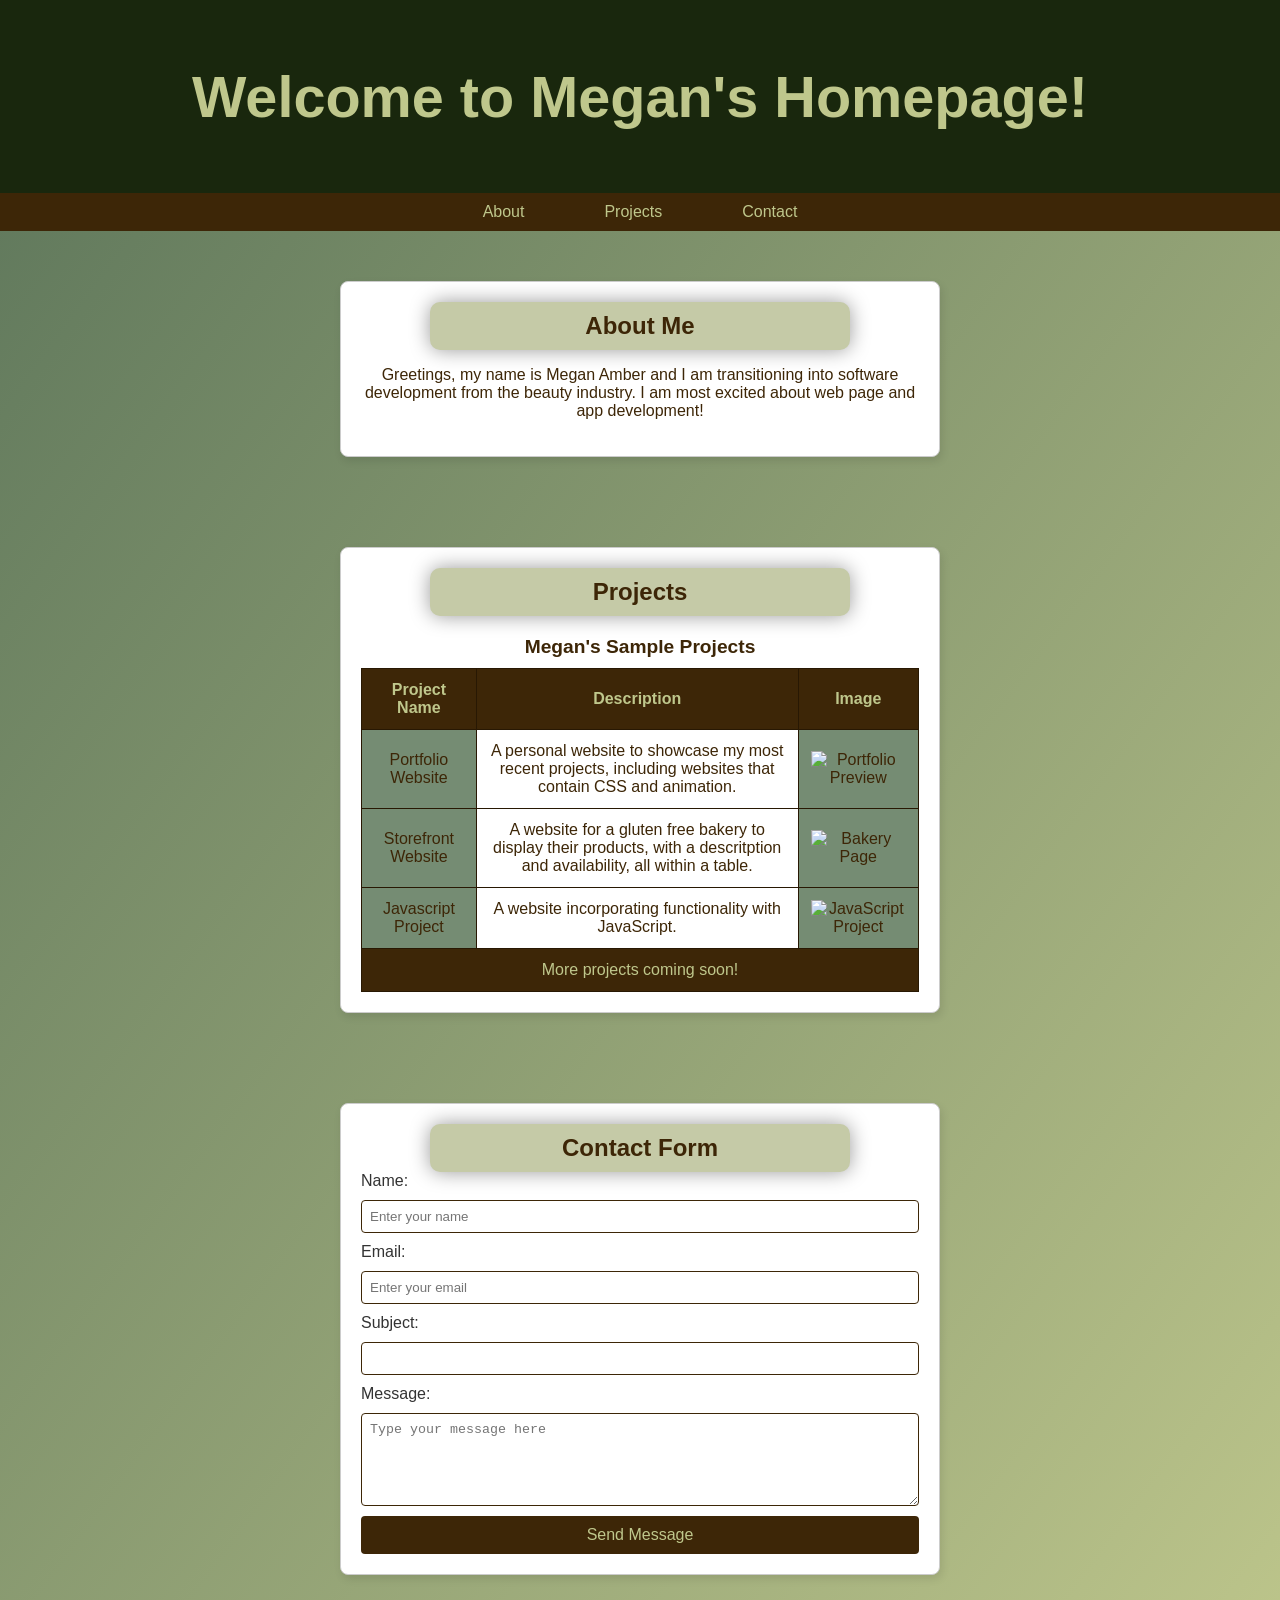
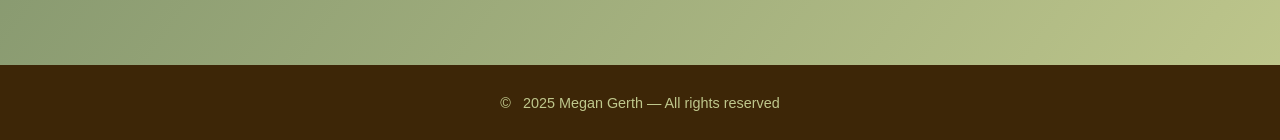
==== index.html @ 12c69ab2 "Add files via upload" ====
<!DOCTYPE html>
<html lang="en">
<head>
<meta charset="UTF-8" />
<meta name="description" content="Welcome to my personal homepage! You can learn more about me and view my projects all in one place. Feel free to reach out with any questions!" />
<meta name="keywords" content="portfolio, projects, contact, homepage, HTML examples" /> 
<meta name="author" content="Megan Amber Gerth" />
<meta name="viewport" content ="width=device-width, initial-scale=1.0" /> 

<link rel="stylesheet" href="project.css" />

<title>My Homepage</title>
</head>

<body>

<!-- Header section -->
<header>
<h1 id="welcomeMsg">Welcome to Megan's Homepage! </h1>
</header>

<!--Navigational Menu -->
<nav>
<ul class="nav-flex">
<li><a href="indexAbout.html">About</a></li>
<li><a href="indexProjects.html">Projects</a></li>
<li><a href="indexContact.html">Contact</a></li>
</ul>
</nav>

<!-- The Main Content -->
<main class="main-flex">
<section id="about">
<h2>About Me</h2>
<p>Greetings, my name is Megan Amber and I am transitioning into software development from the beauty industry. I am most excited about web page and app development!</p>
</section>

<section id="projects">
<h2>Projects</h2>

<table> 
    <caption>Megan's Sample Projects</caption>
    <colgroup>
        <col style="background-color: #758c73;" />
        <col>
        <col style="background-color: #758c73;" />
    </colgroup>
    <thead>
        <tr>
            <th>Project Name</th>
            <th>Description</th>
            <th>Image</th>
        </tr>
    </thead>
    <tbody>
        <tr>
            <td>Portfolio Website</td>
            <td>A personal website to showcase my most recent projects, including websites that contain CSS and animation. </td>
            <td><img src="C:\Users\Megan\OneDrive - ECPI University\SDC260\ProjectPage.png " alt="Portfolio Preview" height="100px" width="200px"></td>
        </tr>
        <tr>
            <td>Storefront Website</td>
            <td>A website for a gluten free bakery to display their products, with a descritption and availability, all within a table.</td>
            <td><img src="C:\Users\Megan\OneDrive - ECPI University\SDC260\StorePage.png" alt="Bakery Page" height="100px" width="200px"></td>
        </tr>
        <tr>
            <td>Javascript Project</td>
            <td>A website incorporating functionality with JavaScript.</td>
            <td><img src="#" alt="JavaScript Project" height="100px" width="200px"></td>
        </tr>
    </tbody>
    <tfoot>
        <tr>
            <td colspan="3">More projects coming soon!</td>
        </tr>
    </tfoot>
</table>
</section>

<section id="contact">
<h2>Contact Form</h2>
<form class="form-flex">
    <label for="name">Name:</label>
    <input type="text" id="name" name="name" required placeholder="Enter your name" />
    <label for="email">Email:</label> 
    <input type="email" id="email" name="email" required placeholder="Enter your email" />
    <label for="subject">Subject:</label>
    <input type="text" id="subject" name="subject" />
    <label for="message">Message:</label>
    <textarea id="message" name="message" rows="5" placeholder="Type your message here"></textarea>
    <input type="submit" value="Send Message" />
</form>
</section>

</main>

<!-- Footer section -->
<footer>
<p >&copy; &nbsp; 2025 Megan Gerth &mdash; All rights reserved </p>
</footer>

</body>
<!-- JavaScript script element for a personalized welcome message  -->
<script>
    //Use prompt function to ask user for their name and display a personalized welcome message
    let userName = prompt("Please enter your name:");
    if (userName) {
        document.getElementById("welcomeMsg").textContent = `Welcome to Megan's Homepage, ${userName}!`;
    }
</script>
</html>
---- project.css ----
/* Background and Font*/
body {
    background: linear-gradient(to bottom right, #5c755a, #bfc78c);
    font-family: arial, helvetica, sans-serif;
    margin: 0;
    padding: 0;
    color: #333333;
}

/* Header Styling */
header {
    text-align: center;
    font-size: 1.8em;
    font-weight: bold;
    padding: 25px;
    background-color: #19270d;
    color: #bfc78c;
}
/* Navigation Bar */
.nav-flex {
    list-style: none; /* Remove bullet points */
    padding: 0; 
    margin: 0;
    display: flex; /* Use flexbox for layout */
    justify-content: center; /* Center the items */
    background-color: #3d2607; /* Background color for the nav */
    gap: 20px; /* Space between items */
}
.nav-flex li a {
    text-decoration: none; /* Remove underline */
    color: #bfc78c; /* Text color */
    padding: 10px 15px; /* Padding for clickable area */
    transition: background-color 0.3s ease; /* Smooth transition for hover effect */
}
.nav-flex li a:hover {
    background-color: #bfc78c; /* Change background on hover */
    color: #3d2607; /* Ensure text remains readable */
}
nav ul{
    list-style-type: none; /* Remove bullet points */
    padding: 0;
    margin: 0;
    display: flex;
    justify-content: center;
    background-color: #3d2607;
}
nav ul li {
    margin: 0 15px; /* Space between items */
}

nav ul li a {
    text-decoration: none; /* Remove underline */
    color: #bfc78c; /* Text color */
    padding: 10px 15px; /* Padding for clickable area */
    transition: background-color 0.3s ease; /* Smooth transition for hover effect */
    display: block; /* Make the link fill the li */
}
nav ul li a:hover {
    background-color: #bfc78c;
    color: #3d2607; /* Ensure text remains readable */
}

/* Main Sections */
.main-flex {
    display: flex;
    flex-direction: column; /* Stack sections vertically */
    align-items: center; /* Center sections horizontally */
    padding: 20px;
    gap: 30px; /* Space between sections */
}

main section {
    padding: 20px;
    width: 45%;
    min-width: 500px; /* Ensure sections are not too narrow */
    max-width: 800px;
    margin: 30px auto;
    background-color: white;
    border: 1px solid #cccccc;
    border-radius: 8px;
    box-shadow: 2px 4px 8px rgba(0, 0, 0, 0.1);
    transition: transform 0.3s ease;
}
main section:hover {
    transform: scale(1.02); /* Slightly enlarge on hover */
}
main section h2 {
    max-width: 400px;
    margin: 0 auto;
    padding: 10px;
    font-size: 1.5em;
    color: #3d2607;
    text-align: center;
    background-color: #c5caa7;
    border-radius: 10px;
    box-shadow: 0px 0px 20px rgba(0, 0, 0, 0.4);
}
main section p {
    text-align: center;
    color: #3d2607;
}
caption {
    font-size: 1.2em;
    font-weight: bold;
    color: #3d2607;
    margin-bottom: 10px;
}
/* Table Styling */
table {
    width: 100%;
    border-collapse: collapse;
    margin-top: 20px;
}
th, td {
    border: 1px solid #281803;
    padding: 12px;
    text-align: center;;
}
tbody td {
    color: #3d2607;
}
thead, tfoot {
    background-color: #3d2607;
    color: #bfc78c;
}

/* Contact Form Styling */
.form-flex {
    display: flex;
    flex-direction: column; 
    gap: 10px;
}
input[type="text"],
input[type="email"],
textarea {
    padding: 8px;
    border: 1px solid #3d2607;
    border-radius: 4px;
    transition: border-color 0.3s ease;
}
input:focus,
textarea:focus {
    border-color: #bfc78c; /* Change border color on focus */
}
input[type="submit"] {
    background-color: #3d2607;
    color: #bfc78c;
    border: none;
    padding: 10px 15px;
    border-radius: 4px;
    cursor: pointer;
    font-size: 1em;
    transition: background-color 0.3s ease;
}
input[type="submit"]:hover {
    background-color: #bfc78c; /* Change background on hover */
    color: #3d2607; /* Ensure text remains readable */
}

/* Footer Styling */
footer {
    text-align: center;
    font-size: 0.9em;
    padding: 15px;
    background-color: #3d2607;
    color: #bfc78c;
    margin-top: 40px;
}

/* Responsive Design */
@media screen and (max-width: 600px) {
    .main-flex {
        flex-direction: column; /* Stack sections vertically on small screens */
        align-items: center; /* Center sections horizontally */
    }
}
@media screen and (max-width: 1024px) and (min-width: 601px) {
    .main-flex {
        flex-direction: column;
    }
}
@media screen and (min-width: 1025px) {
    .main-flex {
        flex-direction: column; /* Arrange sections side by side on larger screens */
        flex-wrap: wrap; /* Allow wrapping to next line if space is limited */
        justify-content: center;
    }
}
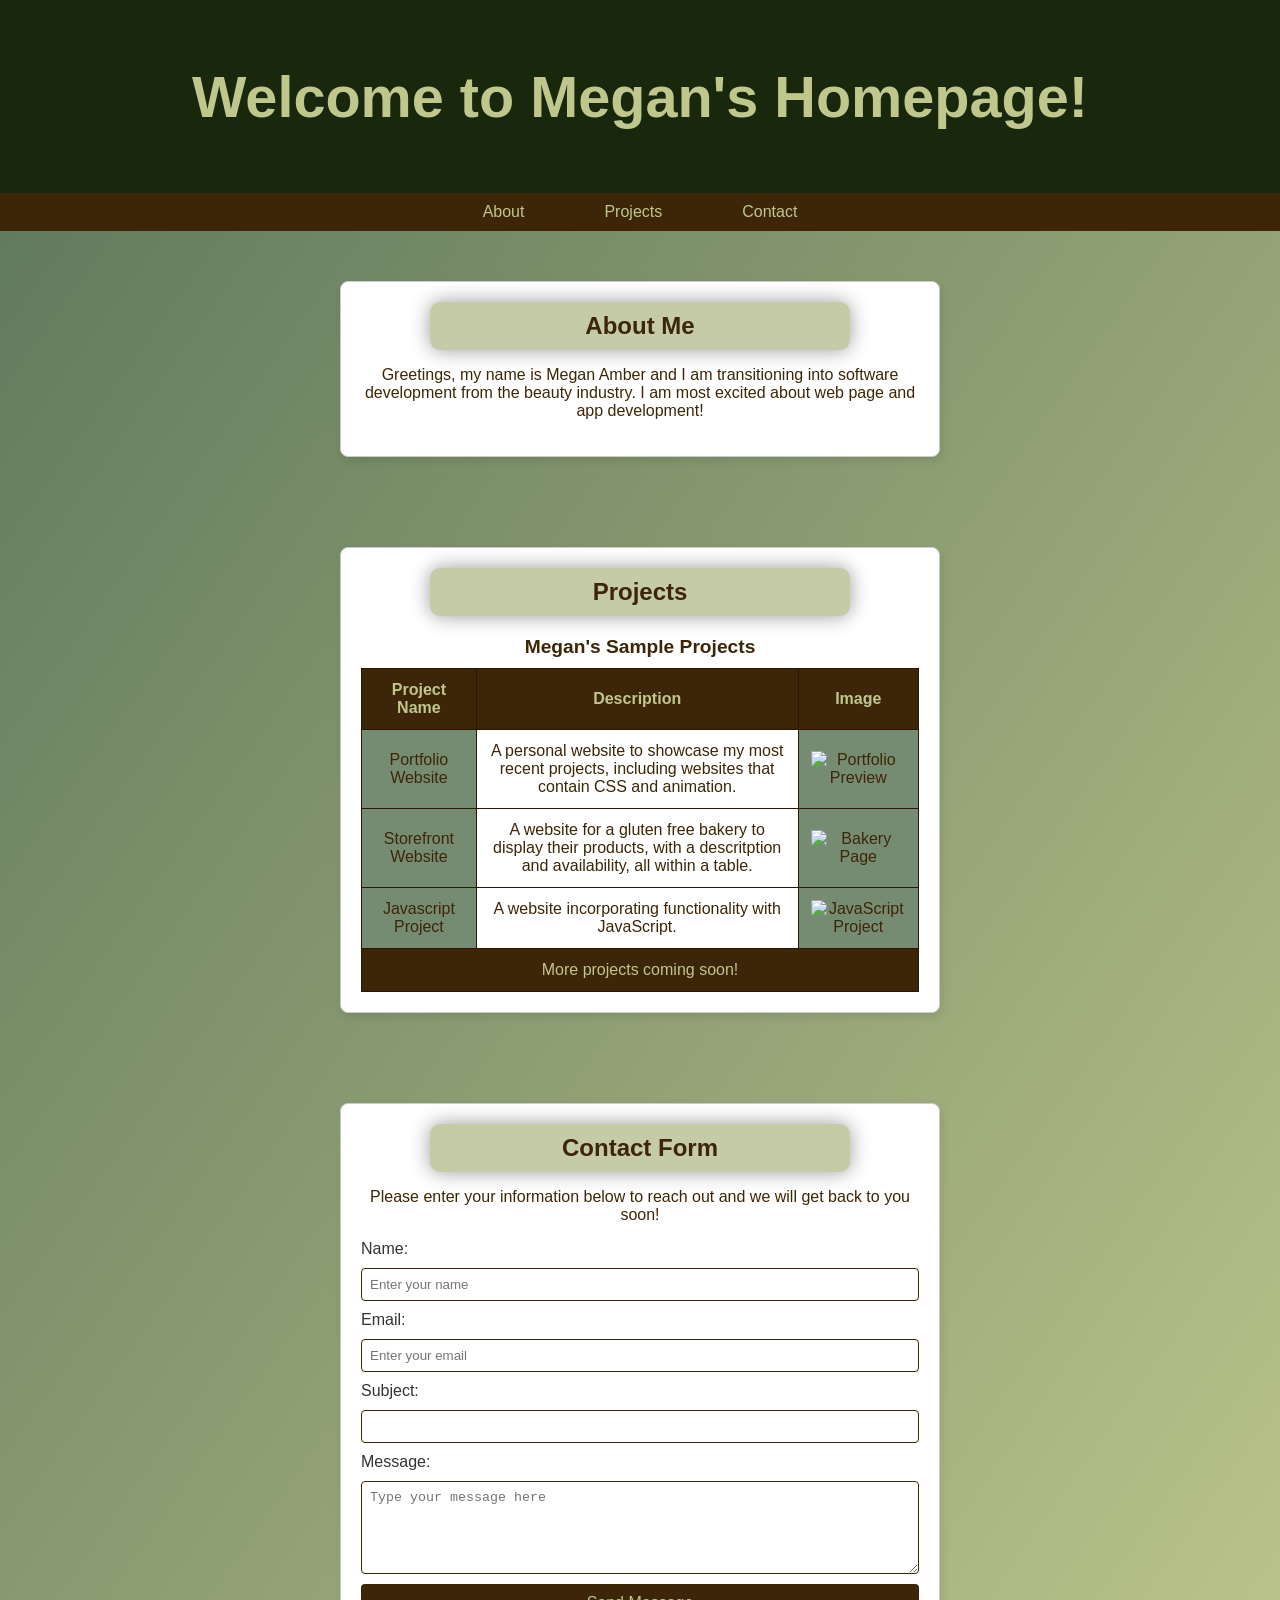
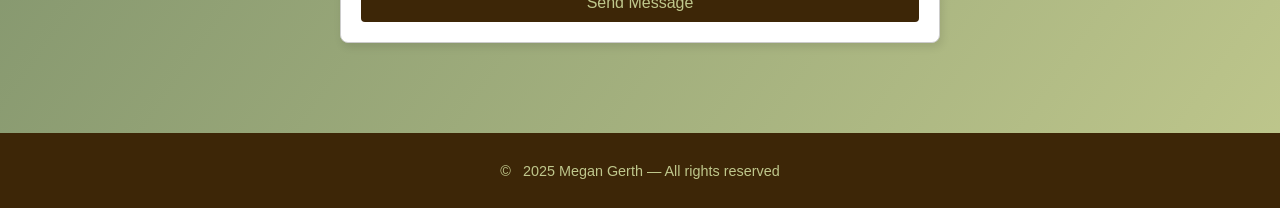
==== commit a72743e4: "Add files via upload" ====
--- a/index.html
+++ b/index.html
@@ -79,6 +79,7 @@
 
 <section id="contact">
 <h2>Contact Form</h2>
+<p>Please enter your information below to reach out and we will get back to you soon!</p>
 <form class="form-flex">
     <label for="name">Name:</label>
     <input type="text" id="name" name="name" required placeholder="Enter your name" />
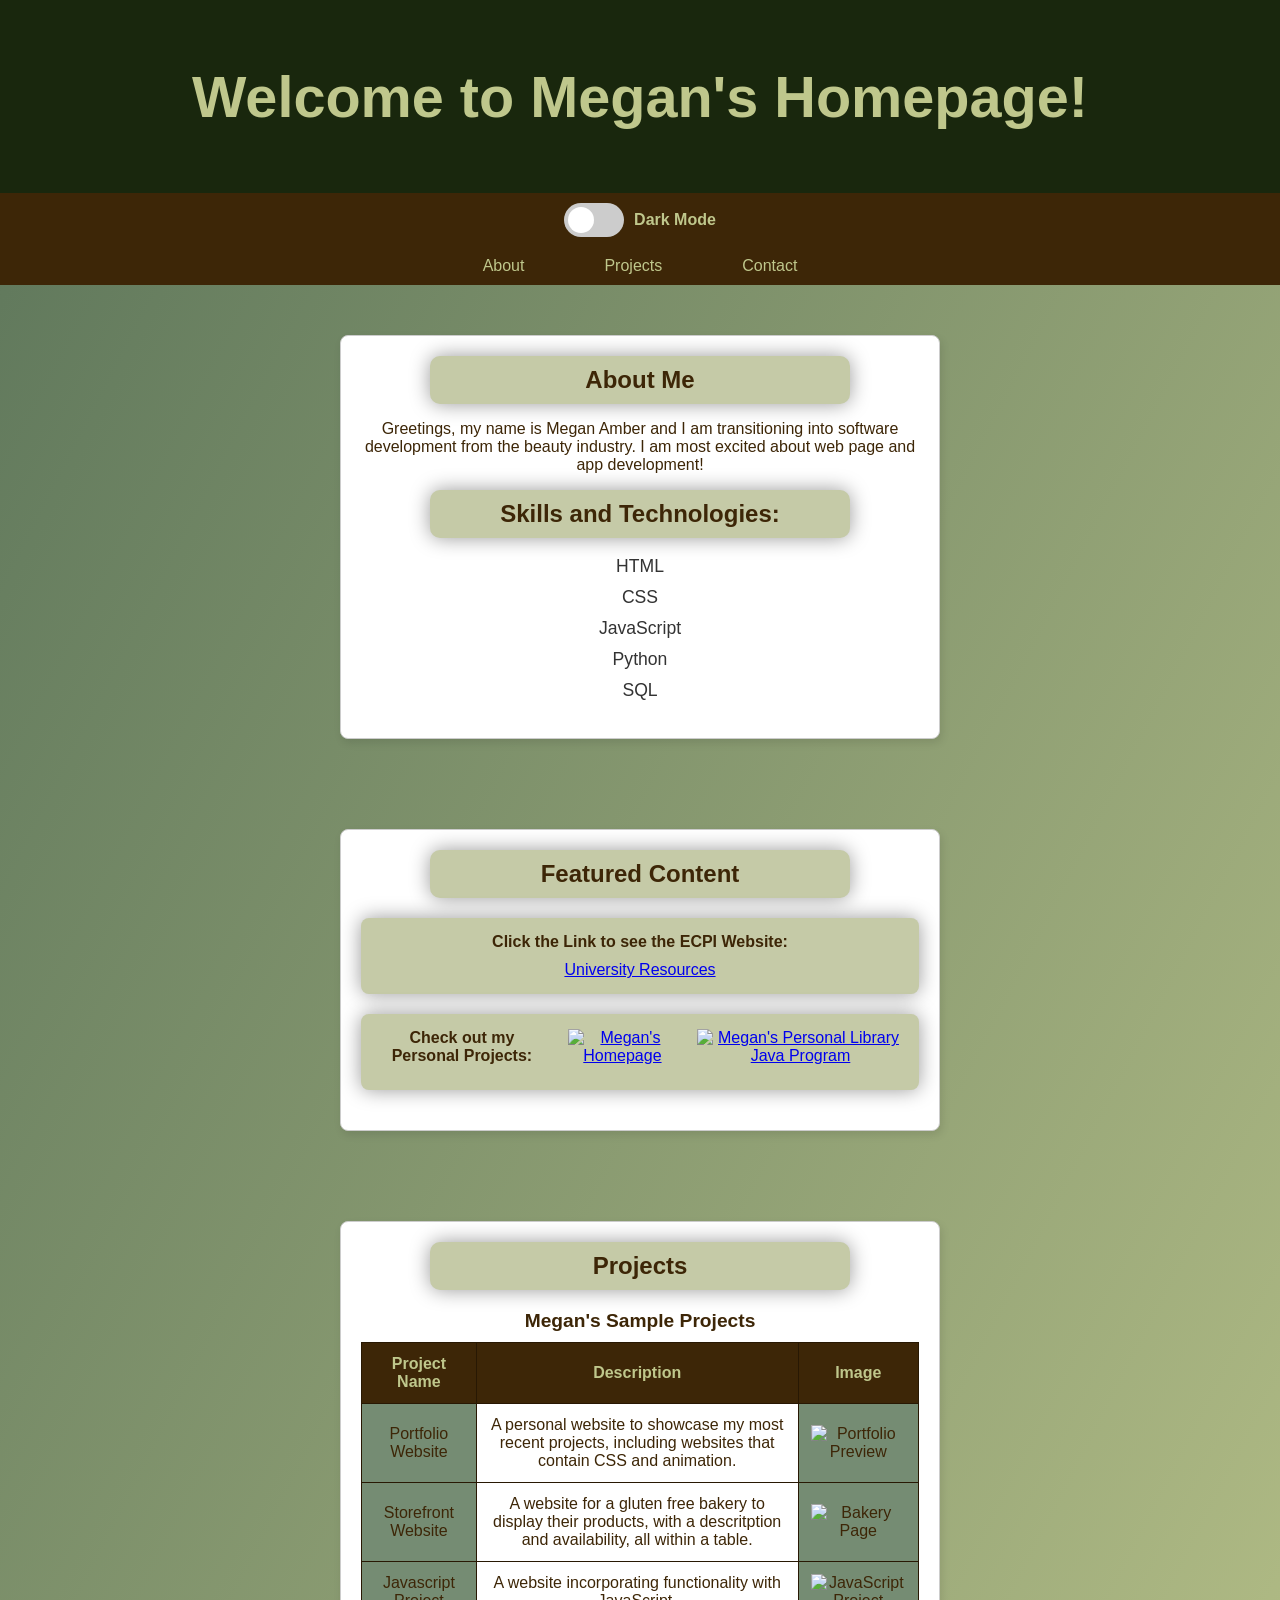
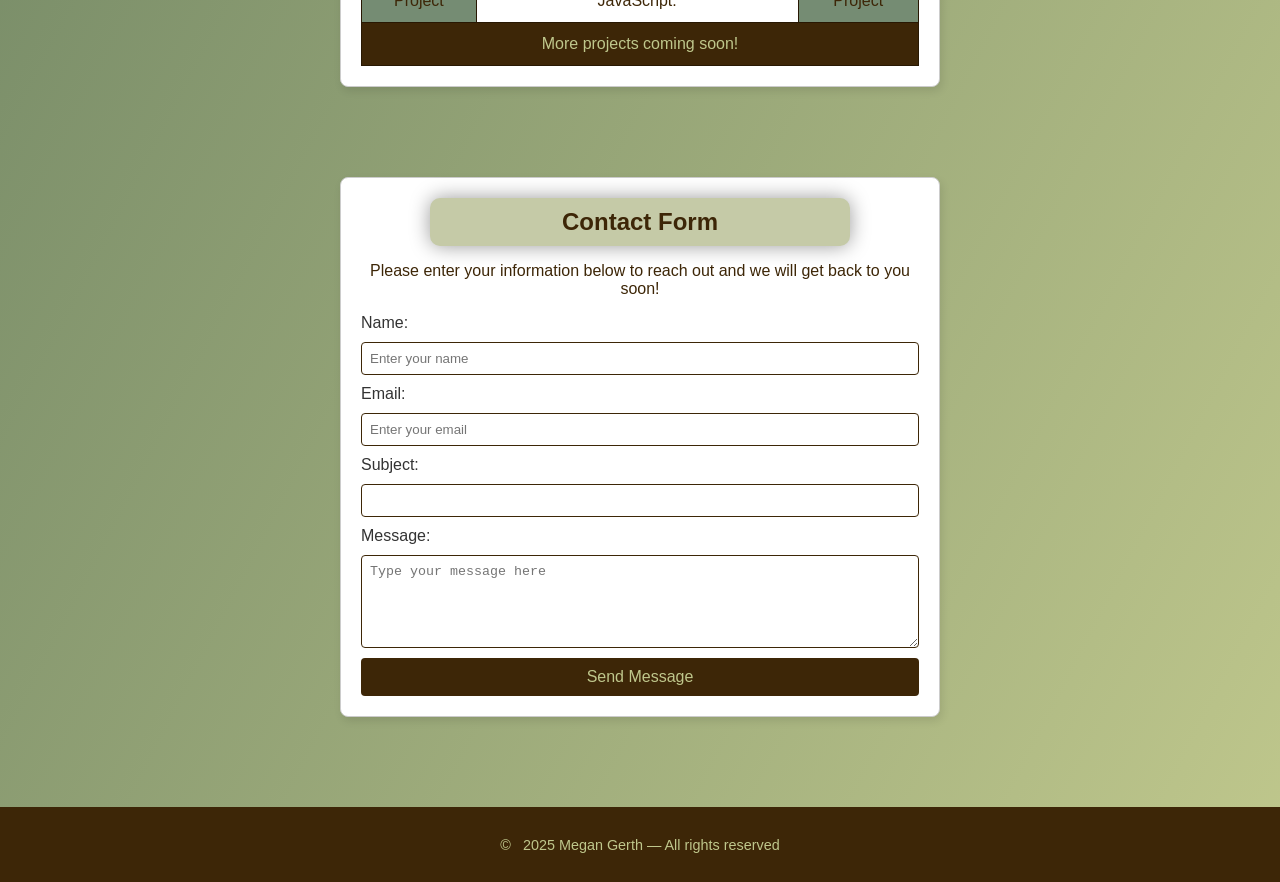
==== commit 44c4c506: "Add files via upload Week 2 added functionality with dark mode and an alert message for the contact " ====
--- a/index.html
+++ b/index.html
@@ -9,6 +9,8 @@
 
 <link rel="stylesheet" href="project.css" />
 
+<script src="project.js" defer></script>
+
 <title>My Homepage</title>
 </head>
 
@@ -18,6 +20,15 @@
 <header>
 <h1 id="welcomeMsg">Welcome to Megan's Homepage! </h1>
 </header>
+
+<!-- Dark Mode Toggle -->
+<div class="toggle-container">
+    <label class="toggle-switch">
+        <input type="checkbox" id="darkModeToggle">
+        <span class="slider"></span>
+    </label>
+    <span class="toggle-label">Dark Mode</span>
+</div>
 
 <!--Navigational Menu -->
 <nav>
@@ -33,6 +44,27 @@
 <section id="about">
 <h2>About Me</h2>
 <p>Greetings, my name is Megan Amber and I am transitioning into software development from the beauty industry. I am most excited about web page and app development!</p>
+<!--Add section to add skills and technologies list to -->
+<h2>Skills and Technologies: </h2>
+<ul id="skills"></ul>
+
+</section>
+
+<section id="featuredContent">
+<h2>Featured Content</h2>
+<div class="featured" id="UniversityResources">
+    <label for="UniversityResources">Click the Link to see the ECPI Website:</label>
+    <a href="https://nn.ecpi.net" target="_blank">University Resources</a>
+</div>
+<div class="featured" id="PersonalProjects">
+    <label for="PersonalProjects">Check out my Personal Projects:</label>
+    <a href="https://megan-amber.github.io/" target="_blank">
+        <img src="C:\Users\Megan\OneDrive - ECPI University\SDC355 - Javascript\Starter Files\Starter Files\Project\MeganHomepage.png" alt="Megan's Homepage" height="150px" width="200px">
+    </a>
+    <a href="https://github.com/megan-amber/MegansHomeLibrary" target="_blank">
+        <img src="C:\Users\Megan\OneDrive - ECPI University\SDC355 - Javascript\Starter Files\Starter Files\Project\MeganPersonalLibraryJava.png" alt="Megan's Personal Library Java Program" height="150px" width="200px">
+    </a>
+</div>
 </section>
 
 <section id="projects">
@@ -80,7 +112,7 @@
 <section id="contact">
 <h2>Contact Form</h2>
 <p>Please enter your information below to reach out and we will get back to you soon!</p>
-<form class="form-flex">
+<form id="contactForm" class="form-flex">
     <label for="name">Name:</label>
     <input type="text" id="name" name="name" required placeholder="Enter your name" />
     <label for="email">Email:</label> 
@@ -89,7 +121,7 @@
     <input type="text" id="subject" name="subject" />
     <label for="message">Message:</label>
     <textarea id="message" name="message" rows="5" placeholder="Type your message here"></textarea>
-    <input type="submit" value="Send Message" />
+    <button type="submit" id="submitButton">Send Message</button>
 </form>
 </section>
 
@@ -101,12 +133,4 @@
 </footer>
 
 </body>
-<!-- JavaScript script element for a personalized welcome message  -->
-<script>
-    //Use prompt function to ask user for their name and display a personalized welcome message
-    let userName = prompt("Please enter your name:");
-    if (userName) {
-        document.getElementById("welcomeMsg").textContent = `Welcome to Megan's Homepage, ${userName}!`;
-    }
-</script>
 </html>
--- a/project.css
+++ b/project.css
@@ -16,6 +16,169 @@
     background-color: #19270d;
     color: #bfc78c;
 }
+
+/* Dark Mode Toggle */
+.toggle-container {
+    display: flex;
+    justify-content: center;
+    align-items: center;
+    gap: 10px;
+    padding: 10px;
+    background-color: #3d2607;
+}
+
+.toggle-label {
+    color: #bfc78c;
+    font-weight: bold;
+}
+
+.toggle-switch {
+    position: relative;
+    display: inline-block;
+    width: 60px;
+    height: 34px;
+}
+
+.toggle-switch input {
+    opacity: 0;
+    width: 0;
+    height: 0;
+}
+
+.slider {
+    position: absolute;
+    cursor: pointer;
+    top: 0;
+    left: 0;
+    right: 0;
+    bottom: 0;
+    background-color: #ccc;
+    transition: .4s;
+    border-radius: 34px;
+}
+
+.slider:before {
+    position: absolute;
+    content: "";
+    height: 26px;
+    width: 26px;
+    left: 4px;
+    bottom: 4px;
+    background-color: white;
+    transition: .4s;
+    border-radius: 50%;
+}
+
+input:checked + .slider {
+    background-color: #2196F3;
+}
+
+input:checked + .slider:before {
+    transform: translateX(26px);
+}
+
+/* Dark Mode Styles */
+body.dark-mode {
+    background: linear-gradient(to bottom right, #1a1a1a, #333333);
+    color: #ffffff;
+}
+
+body.dark-mode header {
+    background-color: #000000;
+    color: #ffffff;
+}
+
+body.dark-mode .toggle-container {
+    background-color: #333333;
+}
+
+body.dark-mode .toggle-label {
+    color: #ffffff;
+}
+
+body.dark-mode nav {
+    background-color: #333333;
+}
+
+body.dark-mode .nav-flex {
+    background-color: #333333;
+}
+
+body.dark-mode .nav-flex li a {
+    color: #ffffff;
+}
+
+body.dark-mode .nav-flex li a:hover {
+    background-color: #555555;
+    color: #ffffff;
+}
+
+body.dark-mode main section {
+    background-color: #2a2a2a;
+    border: 1px solid #555555;
+    color: #ffffff;
+}
+
+body.dark-mode main section h2 {
+    background-color: #444444;
+    color: #ffffff;
+}
+
+body.dark-mode main section p {
+    color: #ffffff;
+}
+
+body.dark-mode .featured {
+    background-color: #444444;
+    color: #ffffff;
+}
+
+body.dark-mode .featured label {
+    color: #ffffff;
+}
+
+body.dark-mode table,
+body.dark-mode th,
+body.dark-mode td {
+    border-color: #666666;
+    color: #ffffff;
+}
+
+body.dark-mode th,
+body.dark-mode td {
+    background-color: #2a2a2a;
+}
+
+body.dark-mode input[type="submit"] {
+    background-color: #444444;
+    color: #ffffff;
+    border: 1px solid #666666;
+}
+
+body.dark-mode input[type="submit"]:hover {
+    background-color: #666666;
+    color: #ffffff;
+}
+
+body.dark-mode footer {
+    background-color: #333333;
+    color: #ffffff;
+}
+
+body.dark-mode input[type="text"],
+body.dark-mode input[type="email"],
+body.dark-mode textarea {
+    background-color: #2a2a2a;
+    color: #ffffff;
+    border-color: #666666;
+}
+
+body.dark-mode input[type="text"]:focus,
+body.dark-mode input[type="email"]:focus,
+body.dark-mode textarea:focus {
+    border-color: #888888;
+}
+
 /* Navigation Bar */
 .nav-flex {
     list-style: none; /* Remove bullet points */
@@ -105,6 +268,42 @@
     color: #3d2607;
     margin-bottom: 10px;
 }
+#featuredContent div {
+    display: flex;
+    justify-content: center;
+    gap: 20px;
+    margin: 20px 0;
+}
+.featured {
+    background-color: #c5caa7;
+    padding: 15px;
+    border-radius: 8px;
+    box-shadow: 0px 0px 20px rgba(0, 0, 0, 0.4);
+    text-align: center;
+}
+.featured label {
+    display: block;
+    margin-bottom: 10px;
+    font-weight: bold;
+    color: #3d2607;
+}   
+#PersonalProjects img:hover {
+    transform: scale(1.05); /* Slightly enlarge on hover */
+    transition: transform 0.3s ease; /* Smooth transition */
+}
+#skillsHeader {
+    text-align: center;
+    color: #3d2607;
+}
+#skills {
+    list-style-type: none; /* Remove bullet points */
+    padding: 0;
+    display: flex;
+    flex-direction: column;
+    align-items: center;
+    gap: 10px; /* Space between items */
+    font-size: 1.1em;
+}
 /* Table Styling */
 table {
     width: 100%;
@@ -142,7 +341,7 @@
 textarea:focus {
     border-color: #bfc78c; /* Change border color on focus */
 }
-input[type="submit"] {
+#submitButton {
     background-color: #3d2607;
     color: #bfc78c;
     border: none;
@@ -152,7 +351,7 @@
     font-size: 1em;
     transition: background-color 0.3s ease;
 }
-input[type="submit"]:hover {
+#submitButton:hover {
     background-color: #bfc78c; /* Change background on hover */
     color: #3d2607; /* Ensure text remains readable */
 }
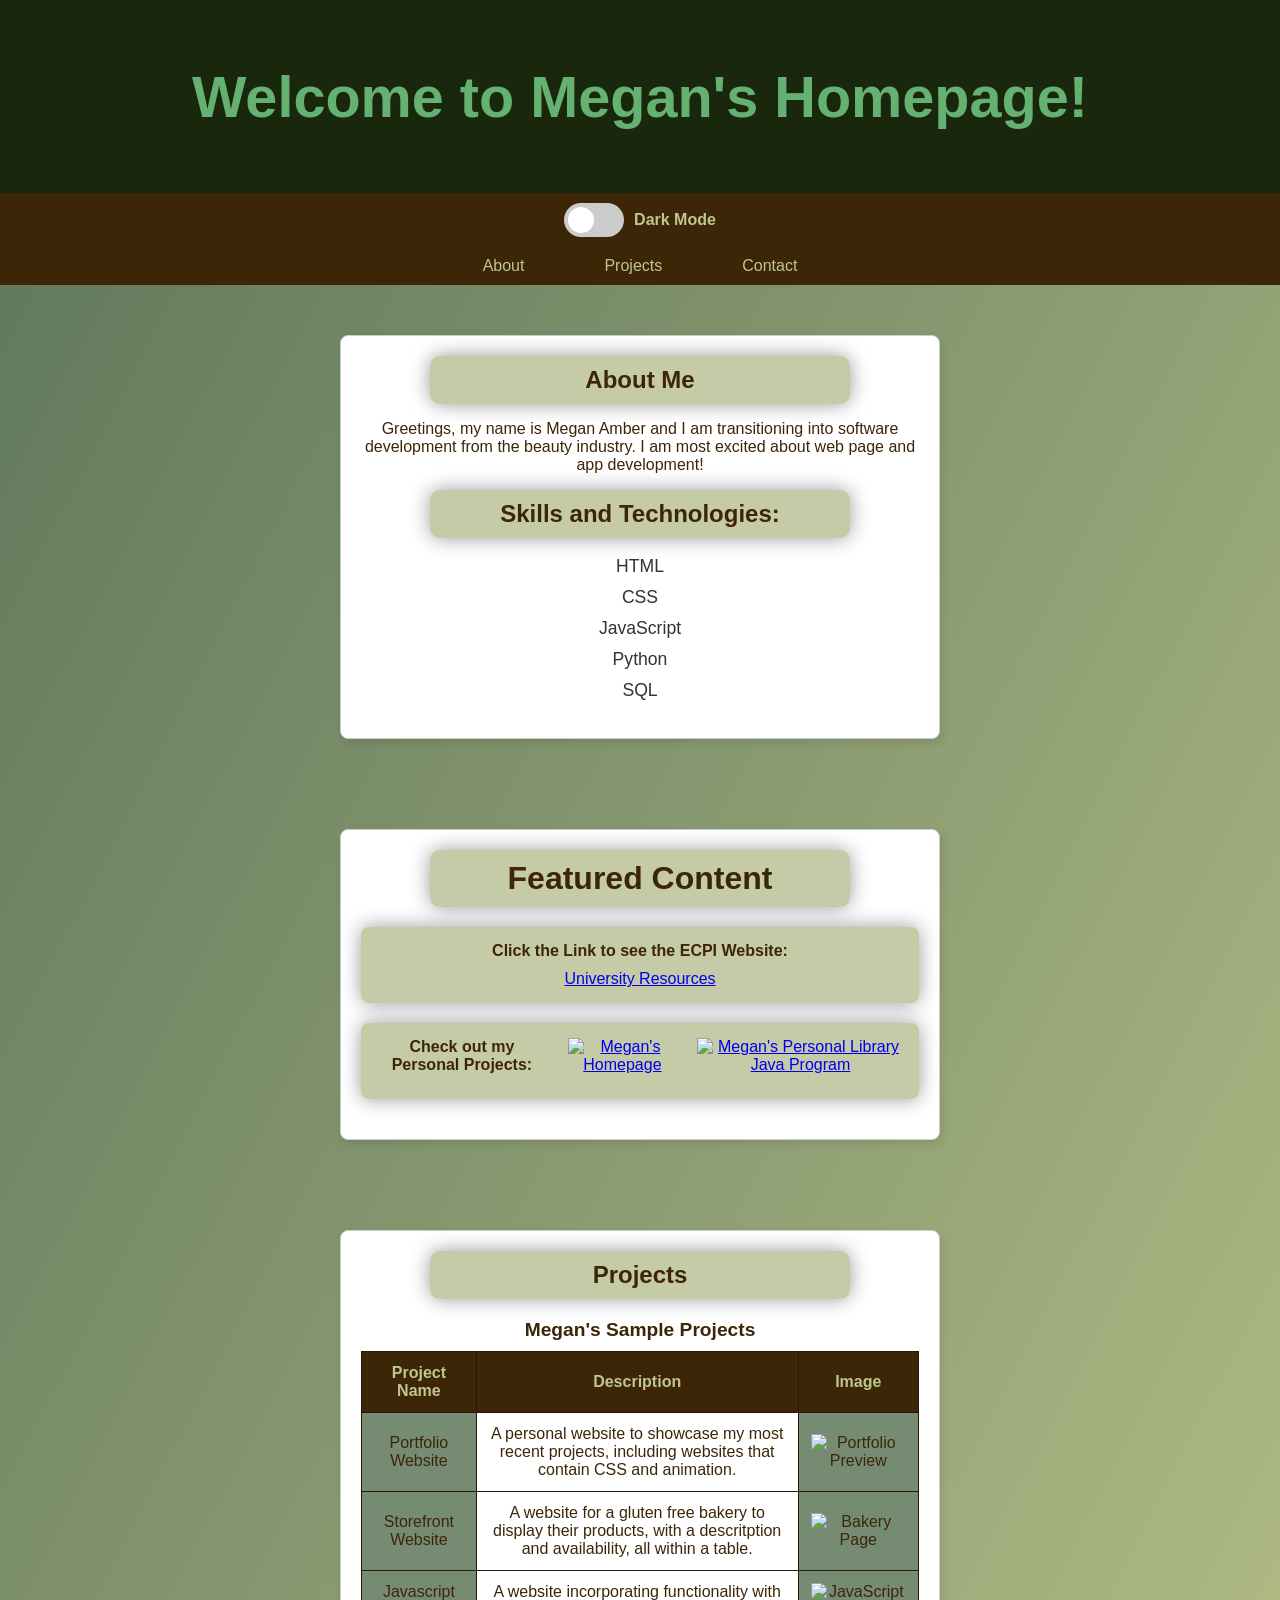
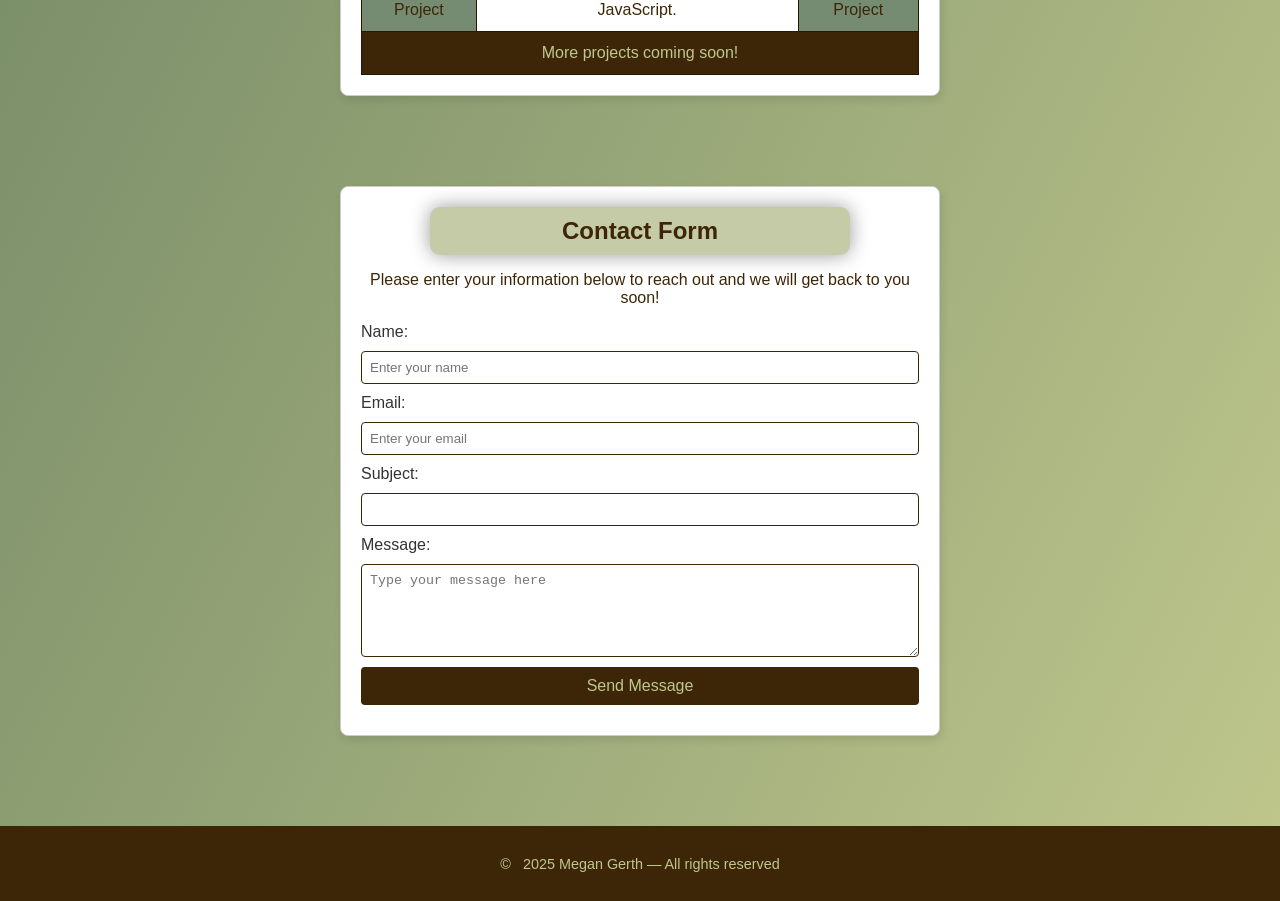
==== commit 84d6a505: "Add files via upload" ====
--- a/index.html
+++ b/index.html
@@ -51,7 +51,7 @@
 </section>
 
 <section id="featuredContent">
-<h2>Featured Content</h2>
+<h2 id="featuredHeader">Featured Content</h2>
 <div class="featured" id="UniversityResources">
     <label for="UniversityResources">Click the Link to see the ECPI Website:</label>
     <a href="https://nn.ecpi.net" target="_blank">University Resources</a>
@@ -122,6 +122,7 @@
     <label for="message">Message:</label>
     <textarea id="message" name="message" rows="5" placeholder="Type your message here"></textarea>
     <button type="submit" id="submitButton">Send Message</button>
+    <div id="confirmationMessage"></div>
 </form>
 </section>
 
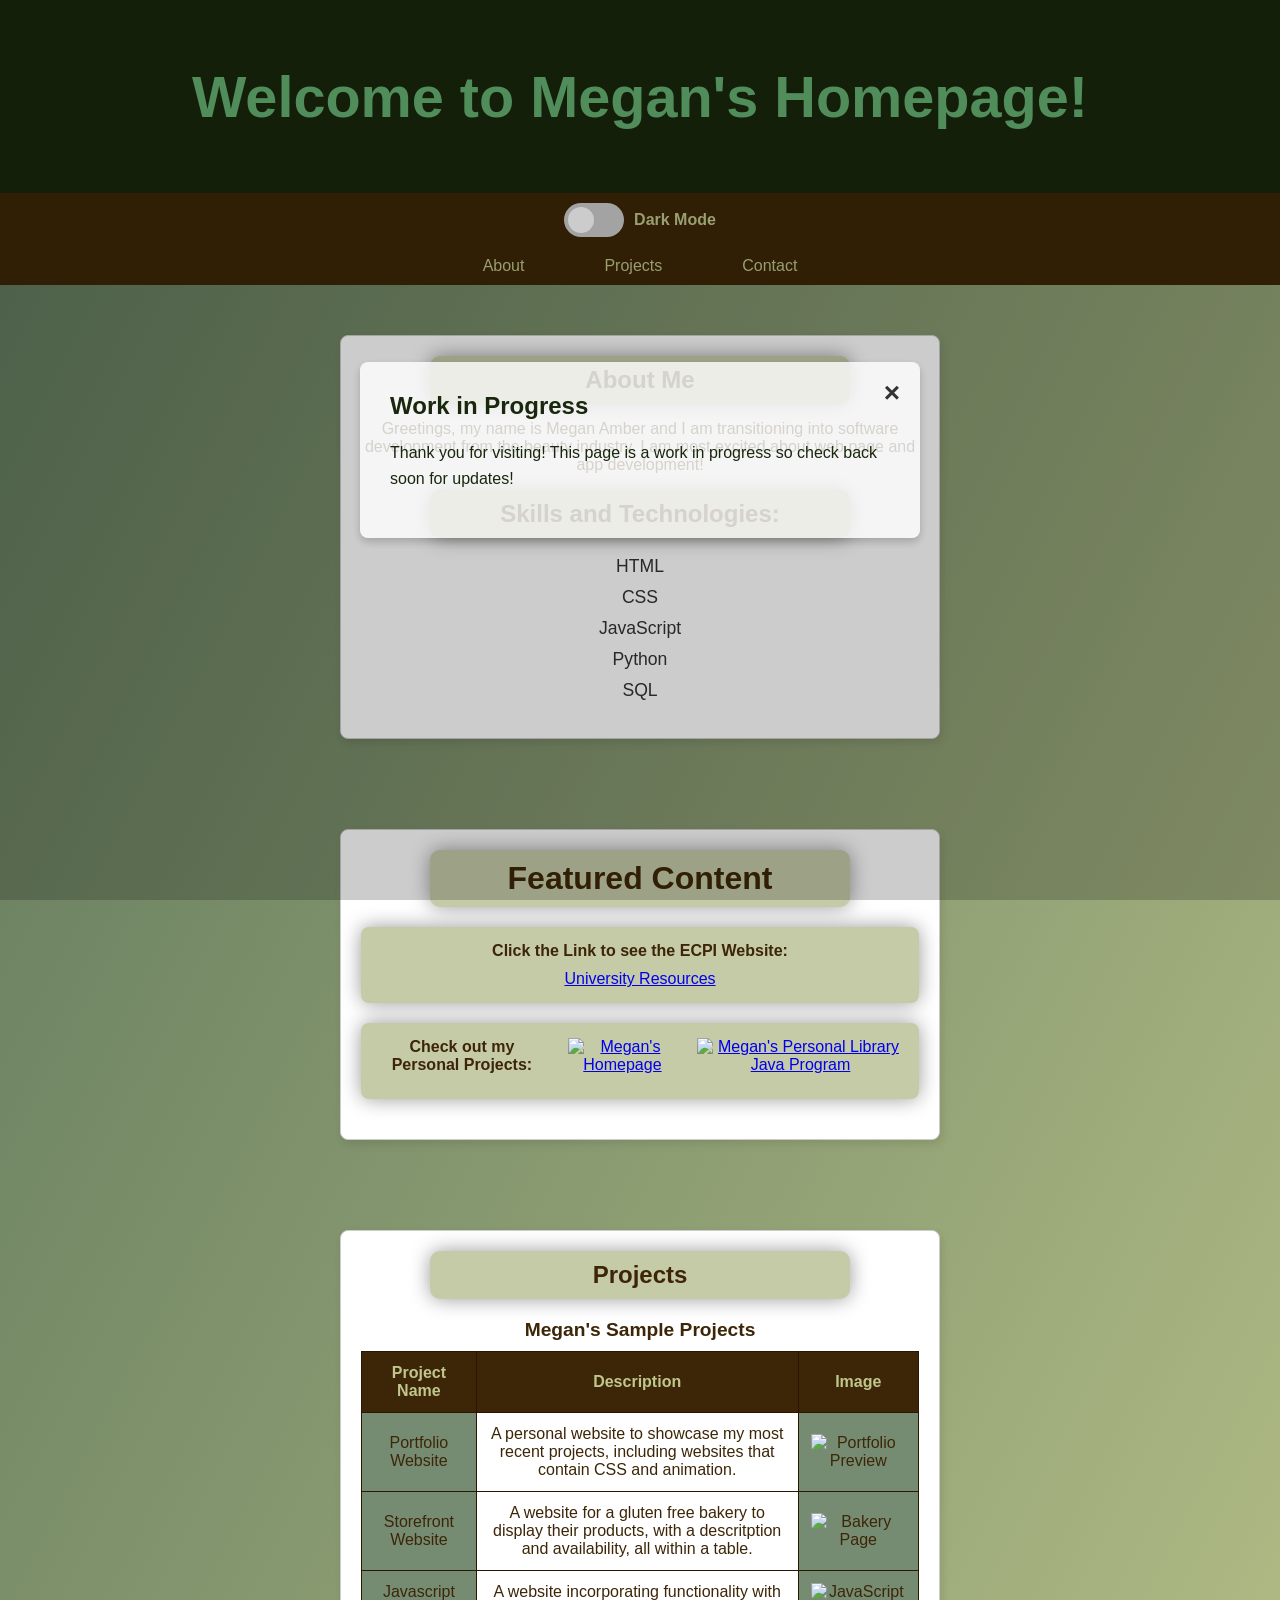
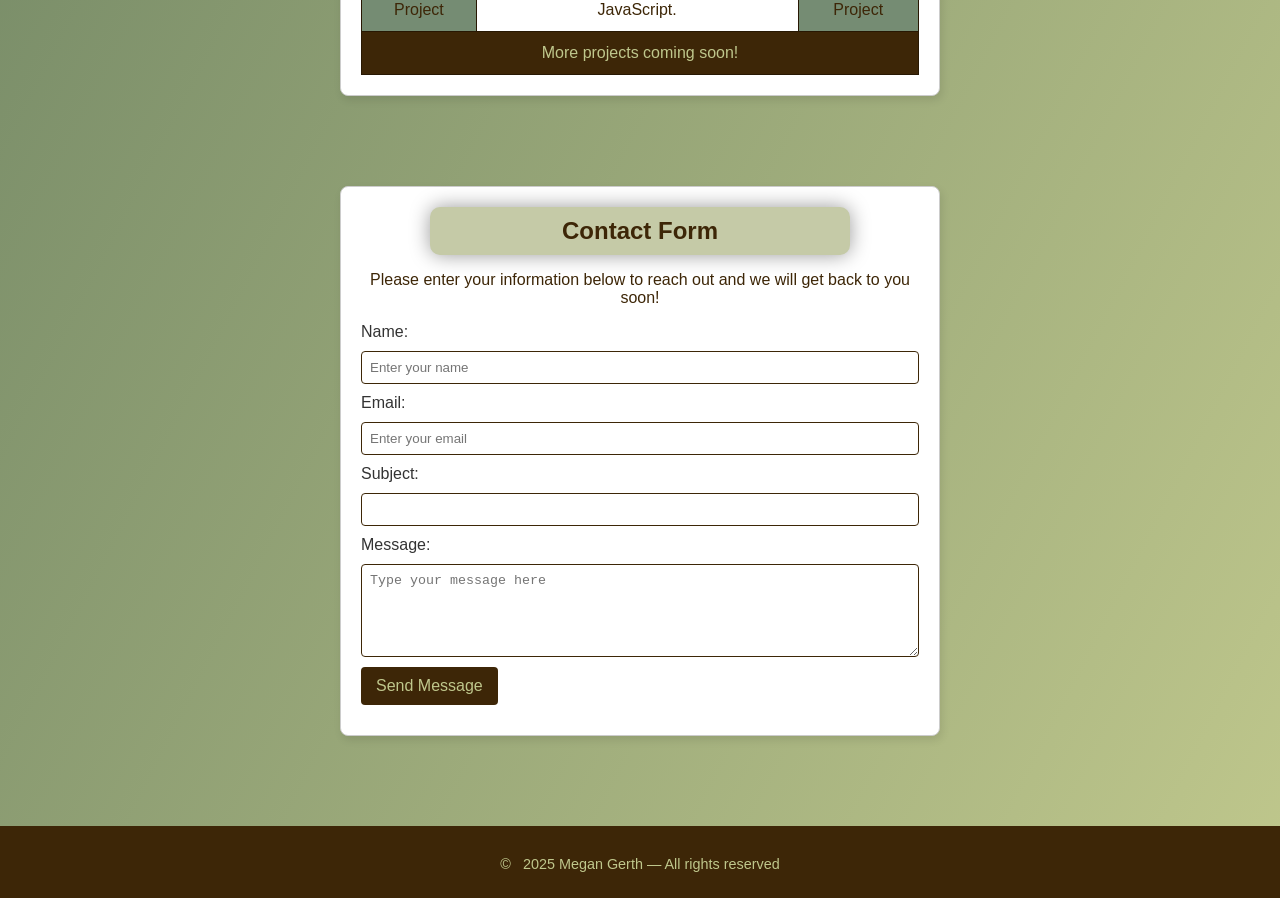
==== commit 6945c934: "Add files via upload Week 4 Updates to add a modal window, a tooltip to the submit button, and local" ====
--- a/index.html
+++ b/index.html
@@ -15,6 +15,15 @@
 </head>
 
 <body>
+
+<!-- Work in Progress Modal -->
+<div id="wipModal" class="modal">
+    <div class="modal-content">
+        <span class="close-btn">&times;</span>
+        <h2>Work in Progress</h2>
+        <p>Thank you for visiting! This page is a work in progress so check back soon for updates!</p>
+    </div>
+</div>
 
 <!-- Header section -->
 <header>
@@ -121,8 +130,11 @@
     <input type="text" id="subject" name="subject" />
     <label for="message">Message:</label>
     <textarea id="message" name="message" rows="5" placeholder="Type your message here"></textarea>
-    <button type="submit" id="submitButton">Send Message</button>
-    <div id="confirmationMessage"></div>
+    <div class="button-tooltip-container">
+        <button type="submit" id="submitButton">Send Message</button>
+        <span class="tooltip">Click to send your message</span>
+    </div>
+    <div id="confirmationMessage"></div>   
 </form>
 </section>
 
--- a/project.css
+++ b/project.css
@@ -5,6 +5,78 @@
     margin: 0;
     padding: 0;
     color: #333333;
+}
+
+/* Modal Styling */
+.modal {
+    display: flex;
+    position: fixed;
+    z-index: 1000;
+    left: 0;
+    top: 0;
+    width: 100%;
+    height: 100%;
+    background-color: rgba(0, 0, 0, 0.2);
+    backdrop-filter: blur(0px);
+    align-items: center;
+    justify-content: center;
+    opacity: 1;
+}
+
+.modal-content {
+    background-color: rgba(255, 255, 255, 0.8);
+    padding: 30px;
+    border-radius: 8px;
+    box-shadow: 0 4px 8px rgba(0, 0, 0, 0.2);
+    max-width: 500px;
+    width: 90%;
+    position: relative;
+}
+
+.close-btn {
+    position: absolute;
+    right: 20px;
+    top: 15px;
+    font-size: 28px;
+    font-weight: bold;
+    color: #333333;
+    cursor: pointer;
+    transition: color 0.3s ease;
+}
+
+.close-btn:hover {
+    color: #b35d49;
+}
+
+.modal-content h2 {
+    margin-top: 0;
+    color: #19270d;
+}
+
+.modal-content p {
+    line-height: 1.6;
+    color: #19270d;
+}
+
+.modal.hidden {
+    display: none;
+}
+
+body.dark-mode .modal-content {
+    background-color: #333333;
+    color: #ffffff;
+}
+
+body.dark-mode .close-btn {
+    color: #ffffff;
+}
+
+body.dark-mode .modal-content h2 {
+    color: #bfc78c;
+}
+
+body.dark-mode .modal-content p {
+    color: #cccccc;
 }
 
 /* Header Styling */
@@ -149,15 +221,25 @@
     background-color: #2a2a2a;
 }
 
-body.dark-mode input[type="submit"] {
+body.dark-mode #submitButton {
     background-color: #444444;
     color: #ffffff;
     border: 1px solid #666666;
 }
 
-body.dark-mode input[type="submit"]:hover {
+body.dark-mode #submitButton:hover {
     background-color: #666666;
     color: #ffffff;
+}
+
+body.dark-mode .tooltip {
+    background-color: #555555;
+    color: #ffffff;
+    box-shadow: 0 2px 5px rgba(0, 0, 0, 0.5);
+}
+
+body.dark-mode .tooltip::after {
+    border-color: #555555 transparent transparent transparent;
 }
 
 body.dark-mode footer {
@@ -356,6 +438,47 @@
     color: #3d2607; /* Ensure text remains readable */
 }
 
+/* Tooltip Styling */
+.button-tooltip-container {
+    position: relative;
+    display: inline-block;
+}
+
+.tooltip {
+    visibility: hidden;
+    background-color: #333333;
+    color: #bfc78c;
+    text-align: center;
+    padding: 8px 12px;
+    border-radius: 4px;
+    position: absolute;
+    z-index: 1;
+    bottom: 125%;
+    left: 50%;
+    transform: translateX(-50%);
+    white-space: nowrap;
+    font-size: 0.85em;
+    opacity: 0;
+    transition: opacity 0.3s ease;
+    box-shadow: 0 2px 5px rgba(0, 0, 0, 0.3);
+}
+
+.tooltip::after {
+    content: "";
+    position: absolute;
+    top: 100%;
+    left: 50%;
+    transform: translateX(-50%);
+    border-width: 5px;
+    border-style: solid;
+    border-color: #333333 transparent transparent transparent;
+}
+
+.button-tooltip-container:hover .tooltip {
+    visibility: visible;
+    opacity: 1;
+}
+
 /* Footer Styling */
 footer {
     text-align: center;
